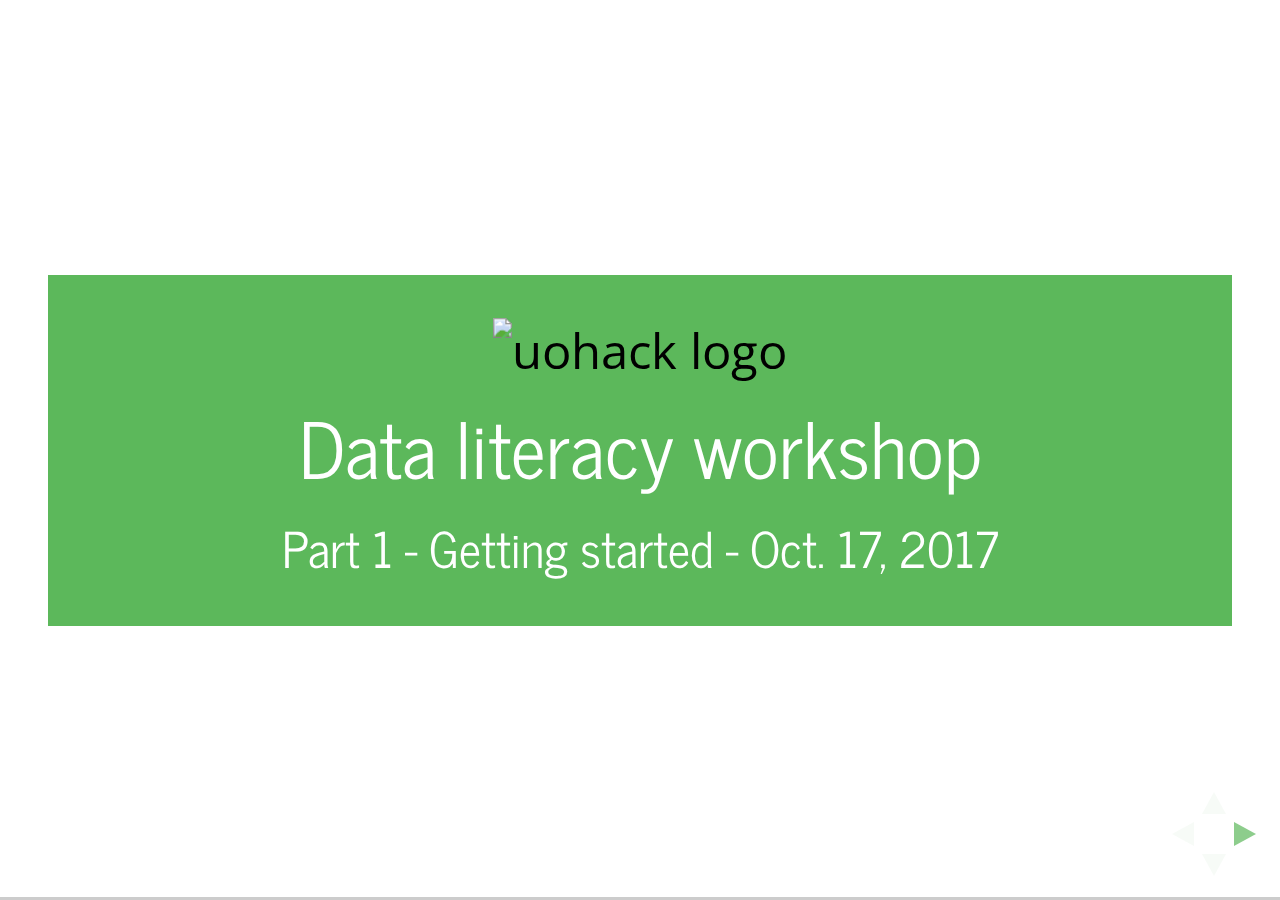
==== 01-getting-started/slides/index.html @ 3de6ac34 "Add slides, notes for first session" ====
<!doctype html>
<html>
	<head>
		<meta charset="utf-8">
		<meta name="viewport" content="width=device-width, initial-scale=1.0, maximum-scale=1.0, user-scalable=no">

		<title>Getting started | Data literacy | UOHack</title>

		<link rel="stylesheet" href="../../assets/css/reveal.css">
		<link rel="stylesheet" href="../../assets/css/theme/simple.css">

		<!-- Theme used for syntax highlighting of code -->
		<link rel="stylesheet" href="../../assets/lib/css/zenburn.css">

		<!-- Printing and PDF exports -->
		<script>
			var link = document.createElement( 'link' );
			link.rel = 'stylesheet';
			link.type = 'text/css';
			link.href = window.location.search.match( /print-pdf/gi ) ? '../../assets//print/pdf.css' : '../../assets/css/print/paper.css';
			document.getElementsByTagName( 'head' )[0].appendChild( link );
		</script>
	</head>
	<body>
		<div class="reveal">
			<div class="slides">
				<section style="background-color:#5cb85b;">
					<h1 style="visibility: hidden;margin:0;line-height: 0;">UO Hack</h1>
					<img src="http://uohack.com/images/logo.svg" alt="uohack logo" style="max-width: 300px;box-shadow: none;background: none;">
					<h3 style="color:#fff;">Data literacy workshop</h3>
					<h4 style="color:#fff;">Part 1 - Getting started - Oct. 17, 2017</h4>
				</section>
				<section>
					<h3>Thank you</h3>
					<aside class="notes">
						<div>- Students for taking the time</div>
						<div>- Library folks for the support and venue</div>
					</aside>
				</section>
				<section>
					<h3>Helpful helpers</h3>
					<aside class="notes">
						<div>- John, web dev with me at the RG</div>
						<div>- Peri, web dev for Emerald Media Group</div>
						<div>- Kenny, reporter doing a lot of data work for the Emerald</div>
					</aside>
				</section>
				<section>
					<h3>About me</h3>
					<aside class="notes">
						<div>- I think you should know a little about me</div>
						<div>- Graduated CU with journalism degree in 2014 and other coursework in CS and marketing</div>
						<div>- Been working at the RG since doing web dev</div>
						<div>- I've been working on this workshop for a few months</div>
					</aside>
				</section>
				<section>
					<h3>About you</h3>
					<h3><a href="https://docs.google.com/forms/d/e/1FAIpQLSdm4-F5UNEwHzmtRXGL7ZHpAHq153svkOscGtRGmLMQtTXtXA/viewform">bit.ly/2gd5upv</a></h3>
				</section>
				<section>
					<h3>Expectations</h3>
					<aside class="notes">
						<div>- Your spending your time...</div>
						<div>- Each session will be updated based on your feedback.</div>
						<div>- I'm a journalist, but this workshop was made for everyone</div>
					</aside>
				</section>
				<section>
					<h3>rob@uohack.com</h3>
					<aside class="notes">
						<div>- Please give me feedback...</div>
						<div>- If you're not getting something out of this, it's a waste of time for both of us.</div>
					</aside>
				</section>
				<section>
					<h3>Goals</h3>
					<ul>
						<li>Introduce you to data</li>
						<li>Give you the tools to begin working with data</li>
						<li>Walk you through examples to help you feel more comfortable with data</li>
					</ul>
					<aside class="notes">
						<div>- Read them</div>
						<div>- I've put together what I think is a good introduction, but your feedback will help guide me</div>
						<div>- To be honest, this is the course I wish I could have taken in college, but what you need might be different</div>
					</aside>
				</section>
				<section>
					<h3>Workshop overview</h3>
				</section>
				<section>
					<h3>Session one</h3>
					<h4>Today</h4>
					<aside class="notes">
						<div>- Welcome to UOHack</div>
						<div>- After this, Vocab</div>
						<div>- Example</div>
						<div>- CSV, spreadsheets, pivot tables</div>
					</aside>
				</section>
				<section>
					<h3>Session two</h3>
					<h4>Oct. 24</h4>
					<aside class="notes">
						<div>- Next week</div>
						<div>- Spreadsheets &amp; formulas</div>
						<div>- PDFs</div>
						<div>- Percent change</div>
						<div>- Example</div>
					</aside>
				</section>
				<section>
					<h3>Session three</h3>
					<h4>Nov. 7</h4>
					<aside class="notes">
						<div>- After Halloween</div>
						<div>- How to share it, basic viz</div>
						<div>- Example</div>
					</aside>
				</section>
				<section>
					<h3>Session four</h3>
					<h4>Nov. 14</h4>
					<aside class="notes">
						<div>- Nov. 14</div>
						<div>- Intro to programming</div>
						<div>- Example as demo</div>
					</aside>
				</section>
				<section>
					<h3>Why data?</h3>
					<aside class="notes">
						<div>- Libraries approached last spring...</div>
						<div>- I think knowing how to talk about data is extremely important</div>
						<div>- I came across this interesting quote in an episode of Planet Money, an NPR podcast on economics</div>
						<div>- It's an episode ...</div>
					</aside>
				</section>
				<section>
					<blockquote>&ldquo;The spreadsheet is a tool,<br>and it is also a world view —<br>reality by the numbers.&rdquo;</blockquote>
					<small>&mdash; WSJ (1984), via <a href="www.npr.org/sections/money/2015/02/25/389027988/episode-606-spreadsheets">Planet Money</a> (2015)</small>
					<aside class="notes">
						<div>- Read it</div>
						<div>- So it's not about a specific project, but it's a way of approaching projects</div>
				</section>
				<section>
					<h2>The basics</h2>
					<aside class="notes">
						<div>- Ok, that's enough of an introduction, let's go through some vocab, staring with...</div>
					</aside>
				</section>
				<section>
					<h3>Data</h3>
					<aside class="notes">
						<div>- plural for information or statistics</div>
						<div> - it's become such a buzzword that you really have to be careful with it</div>
						<div>- typically seen as numbers or short stings</div>
						<div>- can come in many formats (spreadsheets, documents, csv, tsv, json, xml, relational database, nosql database, etc.)</div>
					</aside>
				</section>
				<section>
					<h3>Spreadsheet</h3>
					<aside class="notes">
						<div>- Grid of cells divided into rows and columns</div>
						<div>- columns typically are attributes of a single thing</div>
						<div>- rows are typically different entries</div>
						<div>-Excel, or Google Sheets for this class</div>
					</aside>
				</section>
				<section>
					<img data-src="images/spreadsheet.png">
				</section>
				<section>
					<h3>CSV</h3>
					<aside class="notes">
						<div>- Spreadsheet in a text format</div>
						<div>- The simplest you can get a spreadsheet</div>
						<div>- CSV stands for comma separated values</div>
						<div>- You can open CSVs in any spreadsheet application or a plain text editor</div>
					</aside>
				</section>
				<section>
					<h3>Comma Separated Value</h3>
				</section>
				<section>
					<pre>school, mascot, conference
Oregon, Ducks, Pac-12
Colorado, Buffaloes, Pac-12
Texas, Longhorns, Big-12</pre>
				</section>
				<section>
					<img data-src="images/spreadsheet.png">
				</section>
				<section>
					<img data-src="images/csv.png">
				</section>
				<section>
					<h3>Database</h3>
					<aside class="notes">
						<div>- Overused term</div>
						<div>- Many types, most common: really large collection of spreadsheet</div>
					</aside>
				</section>
				<section>
					<h2>The process</h2>
					<aside class="notes">
						<div>- Now that you have some vocab, let's talk about the process of working with data.</div>
						<div>- I will hit on this each workshop</div>
						<div>- Each project is different but...</div>
					</aside>
				</section>
				<section>
					<div style="text-align:left;max-width:400px;margin: 0 auto;">
						<div>1. Get data</div>
						<div>2. Clean data</div>
						<div>3. Analyze data</div>
						<div>4. Share data</div>
					</div>
					<aside class="notes">
						<div>- If I was testing you, this would absolutely be a test question...</div>
						<div>- These are THE steps to working with data. Everyone has their own flavor, but this is what you need to know.</div>
						<div>- Let's go through them...</div>
					</aside>
				</section>
				<section>
					<h3>Get data</h3>
					<aside class="notes">
						<div>- This may seem obvious, but...</div>
						<div>- Open records...</div>
						<div>- This is the one step I'm not going to go into during the workshop because it's so situation specific, except for these tips</div>
					</aside>
				</section>
				<section>
					<h3>Get data</h3>
					<ul style="text-align:left;max-width:600px;margin: 0 auto;">
						<li>Always get it in a spreadsheet, preferrably a CSV</li>
					</ul>
				</section>
				<section>
					<h3>Get data</h3>
					<ul style="text-align:left;max-width:600px;margin: 0 auto;">
						<li style="color:#aaa;">Always get it in a spreadsheet, preferrably a CSV</li>
						<li>Avoid database files</li>
					</ul>
				</section>
				<section>
					<h3>Get data</h3>
					<ul style="text-align:left;max-width:600px;margin: 0 auto;">
						<li style="color:#aaa;">Always get it in a spreadsheet, preferrably a CSV</li>
						<li style="color:#aaa;">Avoid database files</li>
						<li>Ask nicely before filing open records requests</li>
					</ul>
				</section>
				<section>
					<h3>Clean data</h3>
					<aside class="notes">
						<div>- Dealing with issues in the data, or getting it in a format you can work with</div>
						<div>- Might be getting it out of a PDF</div>
						<div>- Might include creating a new column - feature engineering</div>
					</aside>
				</section>
				<section>
					<h3>Analyze data</h3>
					<aside class="notes">
						<div>- Once the data is workable, you have to work with it</div>
						<div>- This could include checking their math or doing your own math</div>
						<div>- Sometimes you need to compare it to something else, like data the organization provided</div>
						<div>- Sometimes you're just looking for patterns</div>
					</aside>
				</section>
				<section>
					<h3>Share data</h3>
					<aside class="notes">
						<div>- Now that you understand it, do something with it</div>
						<div>- Write story, make graph, present to your boss, etc.</div>
						<div>- Accountant</div>
					</aside>
				</section>
				<section>
					<h3>Example</h3>
					<aside class="notes">
						<div>You're a student journalist and you've heard rumors of students ordering marijuana and having it delivered to their dorms. This, of course, is against UO rules, which prohibit marijuana on campus. Your goal for this example is to figure out how many pot shops near the UO deliver as the starting point for a story.</div>
					</aside>
				</section>
				<section>
					<h3>Save this CSV file</h3>
					<h3><a href="https://raw.githubusercontent.com/uohack/data-literacy/master/01-getting-started/lane-pot.csv">bit.ly/2ykY0vA</a></h3>
				</section>
			</div>
		</div>

		<script src="../../assets/lib/js/head.min.js"></script>
		<script src="../../assets/js/reveal.js"></script>

		<script>
			// More info about config & dependencies:
			// - https://github.com/hakimel/reveal.js#configuration
			// - https://github.com/hakimel/reveal.js#dependencies
			Reveal.initialize({
				dependencies: [
					{ src: '../../assets/plugin/notes/notes.js', async: true },
					{ src: '../../assets/plugin/highlight/highlight.js', async: true, callback: function() { hljs.initHighlightingOnLoad(); } }
				]
			});
		</script>
	</body>
</html>
---- assets/css/theme/simple.css ----
/**
 * A simple theme for reveal.js presentations, similar
 * to the default theme. The accent color is darkblue.
 *
 * This theme is Copyright (C) 2012 Owen Versteeg, https://github.com/StereotypicalApps. It is MIT licensed.
 * reveal.js is Copyright (C) 2011-2012 Hakim El Hattab, http://hakim.se
 */
@import url(https://fonts.googleapis.com/css?family=News+Cycle:400,700);
@import url(https://fonts.googleapis.com/css?family=Open+Sans:400,700,400italic,700italic);
section.has-dark-background, section.has-dark-background h1, section.has-dark-background h2, section.has-dark-background h3, section.has-dark-background h4, section.has-dark-background h5, section.has-dark-background h6 {
  color: #fff; }

/*********************************************
 * GLOBAL STYLES
 *********************************************/
body {
  background: #fff;
  background-color: #fff; }

.reveal {
  font-family: "Open Sans", sans-serif;
  font-size: 40px;
  font-weight: normal;
  color: #000; }

::selection {
  color: #fff;
  background: rgba(0, 0, 0, 0.99);
  text-shadow: none; }

::-moz-selection {
  color: #fff;
  background: rgba(0, 0, 0, 0.99);
  text-shadow: none; }

.reveal .slides > section,
.reveal .slides > section > section {
  line-height: 1.3;
  font-weight: inherit; }

/*********************************************
 * HEADERS
 *********************************************/
.reveal h1,
.reveal h2,
.reveal h3,
.reveal h4,
.reveal h5,
.reveal h6 {
  margin: 0 0 20px 0;
  color: #000;
  font-family: "News Cycle", sans-serif;
  font-weight: normal;
  line-height: 1.2;
  letter-spacing: normal;
  text-transform: none;
  text-shadow: none;
  word-wrap: break-word; }

.reveal h1 {
  font-size: 3.77em; }

.reveal h2 {
  font-size: 2.11em; }

.reveal h3 {
  font-size: 1.55em; }

.reveal h4 {
  font-size: 1em; }

.reveal h1 {
  text-shadow: none; }

/*********************************************
 * OTHER
 *********************************************/
.reveal p {
  margin: 20px 0;
  line-height: 1.3; }

/* Ensure certain elements are never larger than the slide itself */
.reveal img,
.reveal video,
.reveal iframe {
  max-width: 95%;
  max-height: 95%; }

.reveal strong,
.reveal b {
  font-weight: bold; }

.reveal em {
  font-style: italic; }

.reveal ol,
.reveal dl,
.reveal ul {
  display: inline-block;
  text-align: left;
  margin: 0 0 0 1em; }

.reveal ol {
  list-style-type: decimal; }

.reveal ul {
  list-style-type: disc; }

.reveal ul ul {
  list-style-type: square; }

.reveal ul ul ul {
  list-style-type: circle; }

.reveal ul ul,
.reveal ul ol,
.reveal ol ol,
.reveal ol ul {
  display: block;
  margin-left: 40px; }

.reveal dt {
  font-weight: bold; }

.reveal dd {
  margin-left: 40px; }

.reveal q,
.reveal blockquote {
  quotes: none; }

.reveal blockquote {
  display: block;
  position: relative;
  width: 70%;
  margin: 20px auto;
  padding: 5px;
  font-family: Cambria, Georgia, serif;
  font-style: italic;
  background: rgba(255, 255, 255, 0.05);
  box-shadow: 0px 0px 2px rgba(0, 0, 0, 0.2); }

.reveal blockquote p:first-child,
.reveal blockquote p:last-child {
  display: inline-block; }

.reveal q {
  font-style: italic; }

.reveal pre {
  display: block;
  position: relative;
  width: 90%;
  margin: 20px auto;
  text-align: left;
  font-size: 0.55em;
  font-family: monospace;
  line-height: 1.2em;
  word-wrap: break-word;
  box-shadow: 0px 0px 6px 1px rgba(0, 0, 0, 0.3); }

.reveal code {
  font-family: monospace; 
}

.reveal pre code {
  display: block;
  padding: 5px;
  overflow: auto;
  max-height: 400px;
  word-wrap: normal; }

.reveal table {
  margin: auto;
  border-collapse: collapse;
  border-spacing: 0; }

.reveal table th {
  font-weight: bold; }

.reveal table th,
.reveal table td {
  text-align: left;
  padding: 0.2em 0.5em 0.2em 0.5em;
  border-bottom: 1px solid; }

.reveal table th[align="center"],
.reveal table td[align="center"] {
  text-align: center; }

.reveal table th[align="right"],
.reveal table td[align="right"] {
  text-align: right; }

.reveal table tbody tr:last-child th,
.reveal table tbody tr:last-child td {
  border-bottom: none; }

.reveal sup {
  vertical-align: super; }

.reveal sub {
  vertical-align: sub; }

.reveal small {
  display: inline-block;
  font-size: 0.6em;
  line-height: 1.2em;
  vertical-align: top; }

.reveal small * {
  vertical-align: top; }

/*********************************************
 * LINKS
 *********************************************/
.reveal a {
  color: #5cb85b;
  text-decoration: none;
  -webkit-transition: color .15s ease;
  -moz-transition: color .15s ease;
  transition: color .15s ease; }

.reveal a:hover {
  color: #47a447;
  text-shadow: none;
  border: none; }

.reveal .roll span:after {
  color: #fff;
  background: #5cb85b; }

/*********************************************
 * IMAGES
 *********************************************/
.reveal section img {
  margin: 15px 0px;
  background: rgba(255, 255, 255, 0.12);
  /*border: 4px solid #000;*/
  /*box-shadow: 0 0 10px rgba(0, 0, 0, 0.15); */
  box-shadow: 0px 0px 6px 1px rgba(0, 0, 0, 0.3);}

.reveal section img.plain {
  border: 0;
  box-shadow: none; }

.reveal a img {
  -webkit-transition: all .15s linear;
  -moz-transition: all .15s linear;
  transition: all .15s linear; }

.reveal a:hover img {
  background: rgba(255, 255, 255, 0.2);
  border-color: #00008B;
  box-shadow: 0 0 20px rgba(0, 0, 0, 0.55); }

/*********************************************
 * NAVIGATION CONTROLS
 *********************************************/
.reveal .controls .navigate-left,
.reveal .controls .navigate-left.enabled {
  border-right-color: #5cb85b }

.reveal .controls .navigate-right,
.reveal .controls .navigate-right.enabled {
  border-left-color: #5cb85b; }

.reveal .controls .navigate-up,
.reveal .controls .navigate-up.enabled {
  border-bottom-color: #5cb85b; }

.reveal .controls .navigate-down,
.reveal .controls .navigate-down.enabled {
  border-top-color: #5cb85b; }

.reveal .controls .navigate-left.enabled:hover {
  border-right-color: #47a447; }

.reveal .controls .navigate-right.enabled:hover {
  border-left-color: #47a447; }

.reveal .controls .navigate-up.enabled:hover {
  border-bottom-color: #47a447; }

.reveal .controls .navigate-down.enabled:hover {
  border-top-color: #47a447; }

/*********************************************
 * PROGRESS BAR
 *********************************************/
.reveal .progress {
  background: rgba(0, 0, 0, 0.2); }

.reveal .progress span {
  background: #47a447;
  -webkit-transition: width 800ms cubic-bezier(0.26, 0.86, 0.44, 0.985);
  -moz-transition: width 800ms cubic-bezier(0.26, 0.86, 0.44, 0.985);
  transition: width 800ms cubic-bezier(0.26, 0.86, 0.44, 0.985); }
---- assets/lib/css/zenburn.css ----
/*

Zenburn style from voldmar.ru (c) Vladimir Epifanov <voldmar@voldmar.ru>
based on dark.css by Ivan Sagalaev

*/

.hljs {
  display: block;
  overflow-x: auto;
  padding: 0.5em;
  background: #3f3f3f;
  color: #dcdcdc;
}

.hljs-keyword,
.hljs-selector-tag,
.hljs-tag {
  color: #e3ceab;
}

.hljs-template-tag {
  color: #dcdcdc;
}

.hljs-number {
  color: #8cd0d3;
}

.hljs-variable,
.hljs-template-variable,
.hljs-attribute {
  color: #efdcbc;
}

.hljs-literal {
  color: #efefaf;
}

.hljs-subst {
  color: #8f8f8f;
}

.hljs-title,
.hljs-name,
.hljs-selector-id,
.hljs-selector-class,
.hljs-section,
.hljs-type {
  color: #efef8f;
}

.hljs-symbol,
.hljs-bullet,
.hljs-link {
  color: #dca3a3;
}

.hljs-deletion,
.hljs-string,
.hljs-built_in,
.hljs-builtin-name {
  color: #cc9393;
}

.hljs-addition,
.hljs-comment,
.hljs-quote,
.hljs-meta {
  color: #7f9f7f;
}


.hljs-emphasis {
  font-style: italic;
}

.hljs-strong {
  font-weight: bold;
}
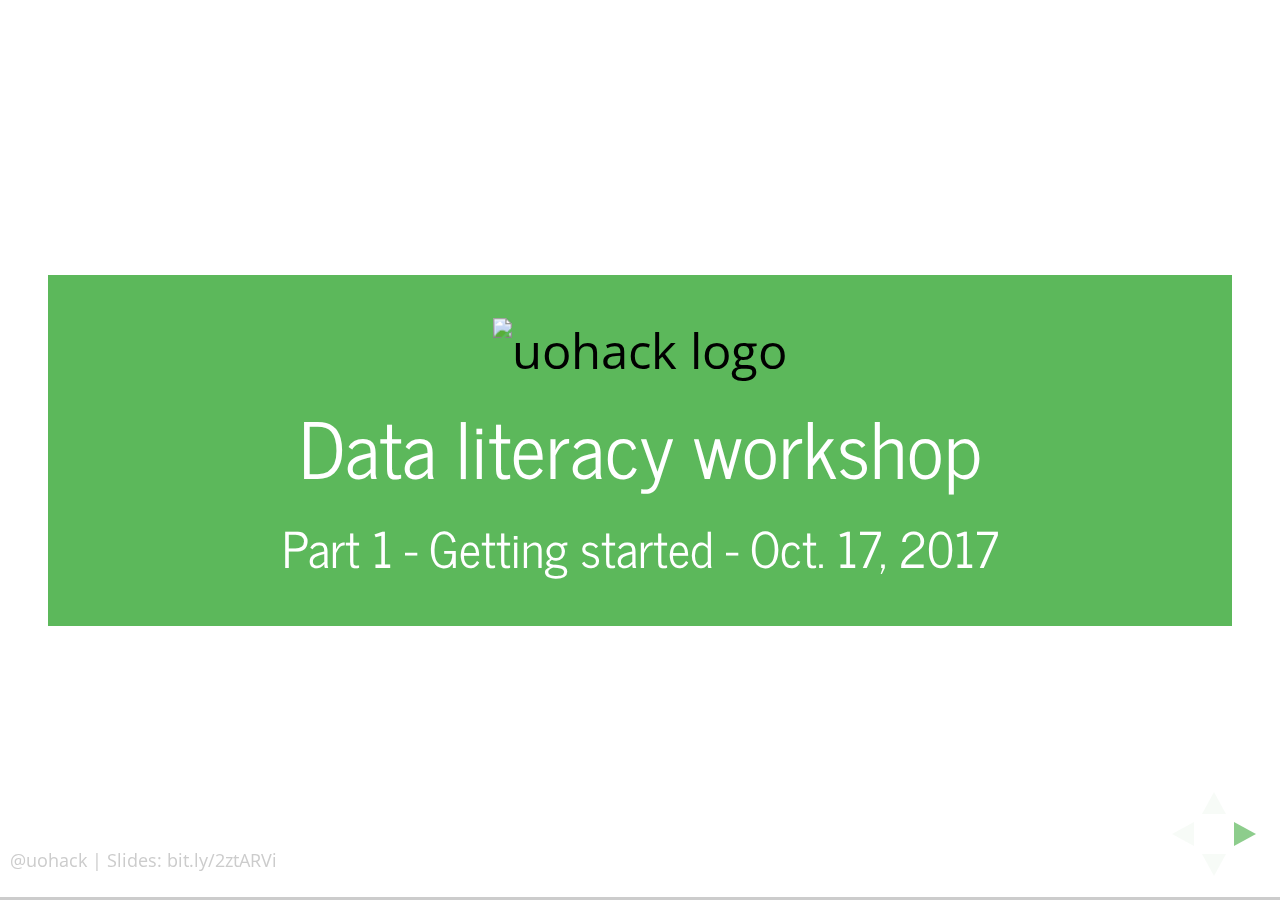
==== commit 7b79a727: "add meta to slides, add links to README" ====
--- a/01-getting-started/slides/index.html
+++ b/01-getting-started/slides/index.html
@@ -23,12 +23,20 @@
 	</head>
 	<body>
 		<div class="reveal">
+			<div class="meta">
+				<small><a href="https://twitter.com/uohack">@uohack</a> | Slides: <a href="http://bit.ly/2ztARVi">bit.ly/2ztARVi</a></small>
+			</div>
 			<div class="slides">
 				<section style="background-color:#5cb85b;">
 					<h1 style="visibility: hidden;margin:0;line-height: 0;">UO Hack</h1>
 					<img src="http://uohack.com/images/logo.svg" alt="uohack logo" style="max-width: 300px;box-shadow: none;background: none;">
 					<h3 style="color:#fff;">Data literacy workshop</h3>
 					<h4 style="color:#fff;">Part 1 - Getting started - Oct. 17, 2017</h4>
+					<aside class="notes">
+						<div>- Welcome</div>
+						<div>- You'll be happy to know that we probably won't go full 2 hours</div>
+						<div>- I'll tweet out slides</div>
+					</aside>
 				</section>
 				<section>
 					<h3>Thank you</h3>
@@ -47,10 +55,12 @@
 				</section>
 				<section>
 					<h3>About me</h3>
+					<h4><a href="mailto:rob@uohack.com">rob@uohack.com</a></h4>
 					<aside class="notes">
 						<div>- I think you should know a little about me</div>
 						<div>- Graduated CU with journalism degree in 2014 and other coursework in CS and marketing</div>
 						<div>- Been working at the RG since doing web dev</div>
+						<div>- Got married this summer</div>
 						<div>- I've been working on this workshop for a few months</div>
 					</aside>
 				</section>
@@ -59,18 +69,16 @@
 					<h3><a href="https://docs.google.com/forms/d/e/1FAIpQLSdm4-F5UNEwHzmtRXGL7ZHpAHq153svkOscGtRGmLMQtTXtXA/viewform">bit.ly/2gd5upv</a></h3>
 				</section>
 				<section>
+					<h3>About this workshop</h3>
+					<h4><a href="https://github.com/uohack">github.com/uohack</a></h4>
+				</section>
+				<section>
 					<h3>Expectations</h3>
 					<aside class="notes">
 						<div>- Your spending your time...</div>
+						<div>- If you're not getting something out of this, it's a waste of time for both of us.</div>
 						<div>- Each session will be updated based on your feedback.</div>
 						<div>- I'm a journalist, but this workshop was made for everyone</div>
-					</aside>
-				</section>
-				<section>
-					<h3>rob@uohack.com</h3>
-					<aside class="notes">
-						<div>- Please give me feedback...</div>
-						<div>- If you're not getting something out of this, it's a waste of time for both of us.</div>
 					</aside>
 				</section>
 				<section>
@@ -126,6 +134,7 @@
 						<div>- Nov. 14</div>
 						<div>- Intro to programming</div>
 						<div>- Example as demo</div>
+						<div>- Questions or concerns?</div>
 					</aside>
 				</section>
 				<section>
@@ -178,28 +187,50 @@
 						<div>- The simplest you can get a spreadsheet</div>
 						<div>- CSV stands for comma separated values</div>
 						<div>- You can open CSVs in any spreadsheet application or a plain text editor</div>
+						<div>- You can also export a CSV from nearly every DB or spreadsheet app</div>
 					</aside>
 				</section>
 				<section>
 					<h3>Comma Separated Value</h3>
+					<aside class="notes">
+						<div>- You should remember this</div>
+					</aside>
 				</section>
 				<section>
 					<pre>school, mascot, conference
 Oregon, Ducks, Pac-12
 Colorado, Buffaloes, Pac-12
 Texas, Longhorns, Big-12</pre>
+					<aside class="notes">
+						<div>- simple</div>
+						<div>- small file sizes</div>
+					</aside>
 				</section>
 				<section>
 					<img data-src="images/spreadsheet.png">
 				</section>
 				<section>
 					<img data-src="images/csv.png">
+					<aside class="notes">
+						<div>- any questions about a CSV</div>
+					</aside>
 				</section>
 				<section>
 					<h3>Database</h3>
 					<aside class="notes">
 						<div>- Overused term</div>
 						<div>- Many types, most common: really large collection of spreadsheet</div>
+					</aside>
+				</section>
+				<section>
+					<div style="text-align:left;max-width:400px;margin: 0 auto;">
+						<div>- Data</div>
+						<div>- Spreadsheet</div>
+						<div>- CSV (Comma Separated Value)</div>
+						<div>- Database</div>
+					</div>
+					<aside class="notes">
+						<div>- Questions?</div>
 					</aside>
 				</section>
 				<section>
@@ -234,20 +265,20 @@
 				<section>
 					<h3>Get data</h3>
 					<ul style="text-align:left;max-width:600px;margin: 0 auto;">
-						<li>Always get it in a spreadsheet, preferrably a CSV</li>
+						<li>Always get it in a spreadsheet, preferably a CSV</li>
 					</ul>
 				</section>
 				<section>
 					<h3>Get data</h3>
 					<ul style="text-align:left;max-width:600px;margin: 0 auto;">
-						<li style="color:#aaa;">Always get it in a spreadsheet, preferrably a CSV</li>
+						<li style="color:#aaa;">Always get it in a spreadsheet, preferably a CSV</li>
 						<li>Avoid database files</li>
 					</ul>
 				</section>
 				<section>
 					<h3>Get data</h3>
 					<ul style="text-align:left;max-width:600px;margin: 0 auto;">
-						<li style="color:#aaa;">Always get it in a spreadsheet, preferrably a CSV</li>
+						<li style="color:#aaa;">Always get it in a spreadsheet, preferably a CSV</li>
 						<li style="color:#aaa;">Avoid database files</li>
 						<li>Ask nicely before filing open records requests</li>
 					</ul>
@@ -275,6 +306,17 @@
 						<div>- Now that you understand it, do something with it</div>
 						<div>- Write story, make graph, present to your boss, etc.</div>
 						<div>- Accountant</div>
+					</aside>
+				</section>
+				<section>
+					<div style="text-align:left;max-width:400px;margin: 0 auto;">
+						<div>1. Get data</div>
+						<div>2. Clean data</div>
+						<div>3. Analyze data</div>
+						<div>4. Share data</div>
+					</div>
+					<aside class="notes">
+						<div>- Questions?</div>
 					</aside>
 				</section>
 				<section>
--- a/assets/css/theme/simple.css
+++ b/assets/css/theme/simple.css
@@ -296,3 +296,24 @@
   -webkit-transition: width 800ms cubic-bezier(0.26, 0.86, 0.44, 0.985);
   -moz-transition: width 800ms cubic-bezier(0.26, 0.86, 0.44, 0.985);
   transition: width 800ms cubic-bezier(0.26, 0.86, 0.44, 0.985); }
+
+/*********************************************
+ * META DATA
+ *********************************************/
+.reveal .meta{
+  position: fixed;
+  /*width: 100px;*/
+  /*height: 100px;*/
+  z-index: 30;
+  left: 10px;
+  bottom: 10px;
+  -webkit-user-select: none;
+  text-align: center;
+}
+.reveal .meta *{
+  color: #ccc;
+  font-size: 18px;
+}
+
+
+
